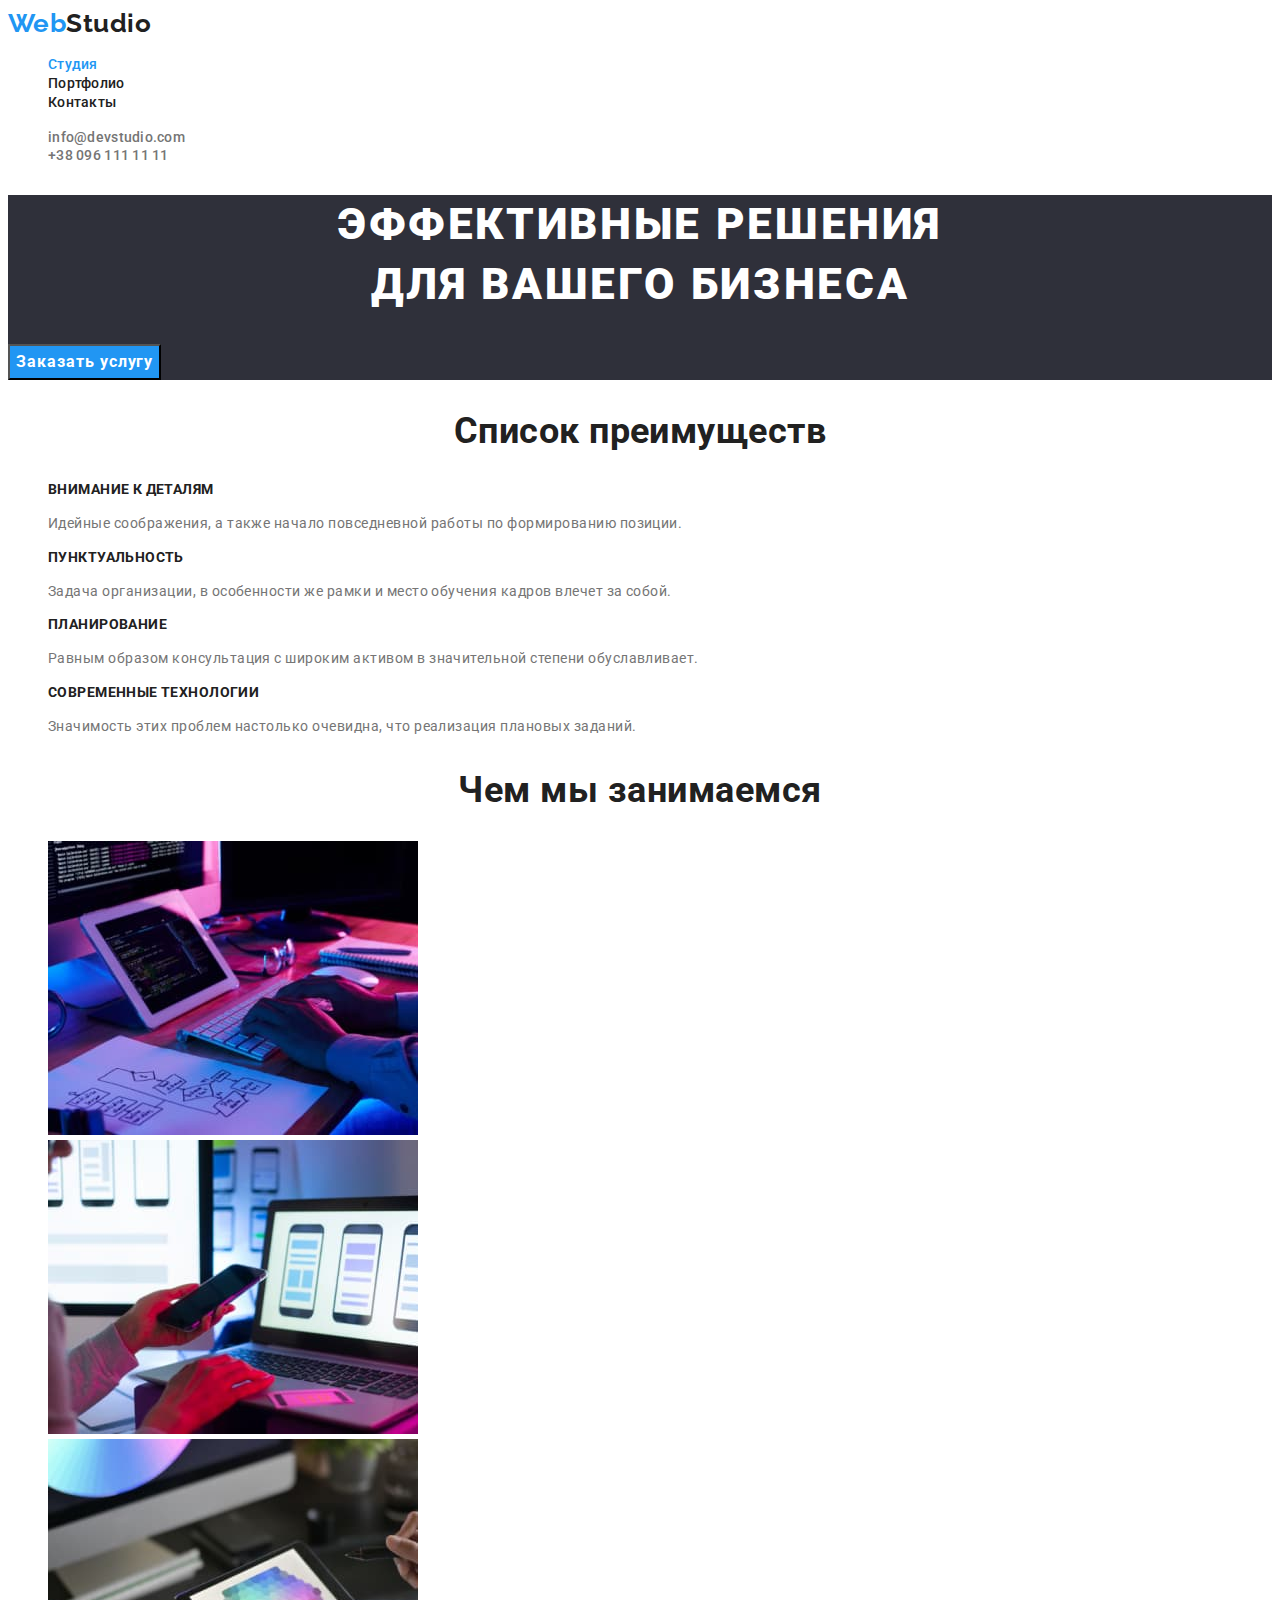
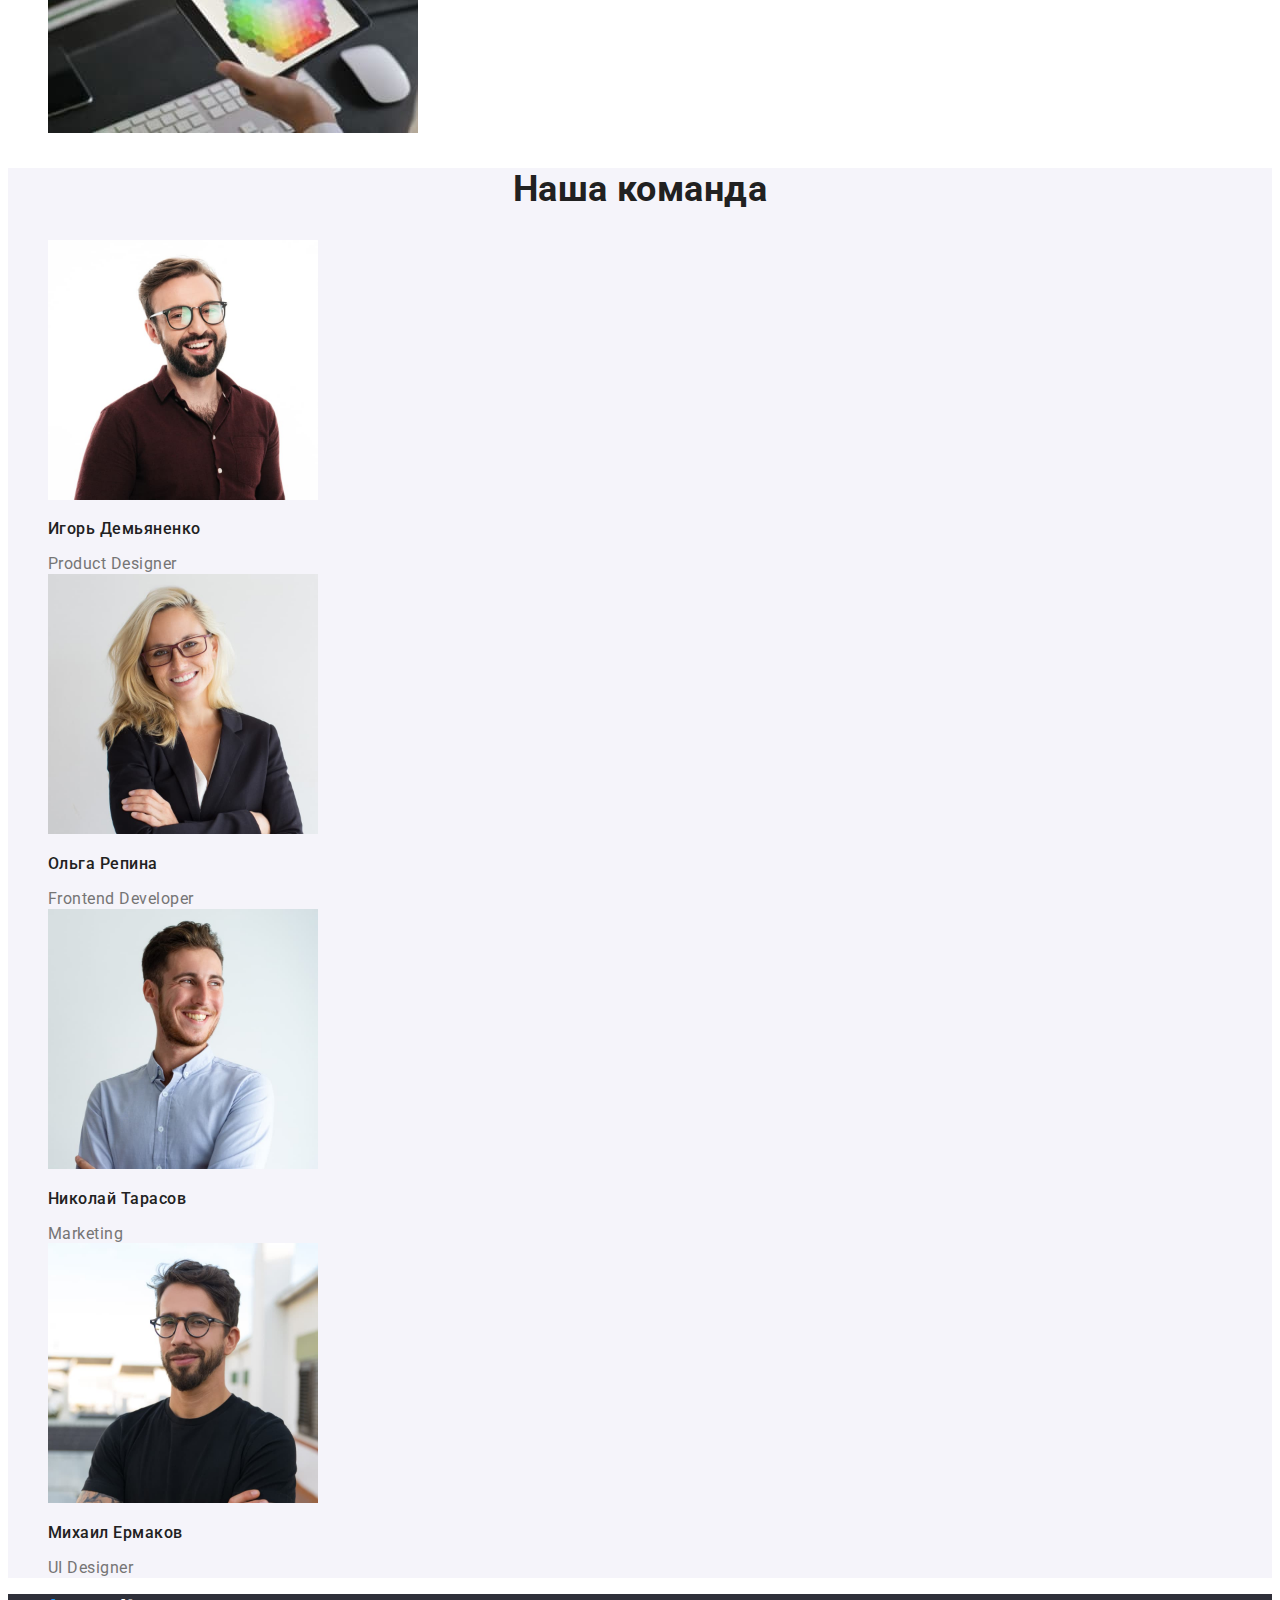
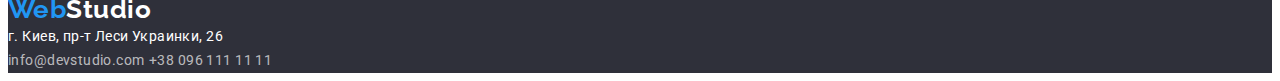
==== index.html @ a4616a8c "начинает проект 3" ====
<!DOCTYPE html>
<html lang="ru">
  <head>
    <meta charset="UTF-8" />
    <meta http-equiv="X-UA-Compatible" content="IE=edge" />
    <meta name="viewport" content="width=device-width, initial-scale=1.0" />
    <title>WebStudio</title>
    <link
      href="https://fonts.googleapis.com/css2?family=Raleway:wght@700&family=Roboto:wght@400;500;700;900&display=swap"
      rel="stylesheet"
    />
    <link rel="stylesheet" href="./css/style.css" />
  </head>

  <body>
    <!-- Шапка сайта -->
    <header>
      <nav>
        <a href="#" class="logo"><span class="accent">Web</span>Studio</a>
        <ul class="site-nav">
          <li><a href="./index.html" class="site-nav-link-current">Студия</a></li>
          <li><a href="./portfolio.html" class="site-nav-link">Портфолио</a></li>
          <li><a href="#footer" class="site-nav-link">Контакты</a></li>
        </ul>
      </nav>
      <ul class="auth-nav">
        <li><a href="mailto:info@devstudio.com" class="auth-nav-link">info@devstudio.com</a></li>
        <li><a href="tel:+380961111111" class="auth-nav-link">+38 096 111 11 11</a></li>
      </ul>
    </header>
    <!-- Основная часть -->
    <main>
      <!-- Герой -->
      <section class="hero">
        <h1 class="hero-title">
          ЭФФЕКТИВНЫЕ РЕШЕНИЯ<br />
          ДЛЯ ВАШЕГО БИЗНЕСА
        </h1>
        <button type="button" class="button-primary">Заказать услугу</button>
      </section>
      <!-- feature list -->
      <section class="section">
        <h2 class="section-title">Список преимуществ</h2>
        <ul class="feature-list">
          <li>
            <h3 class="feature-list-title">ВНИМАНИЕ К ДЕТАЛЯМ</h3>
            <p class="feature-list-text">
              Идейные соображения, а также начало повседневной работы по формированию позиции.
            </p>
          </li>
          <li>
            <h3 class="feature-list-title">ПУНКТУАЛЬНОСТЬ</h3>
            <p class="feature-list-text">
              Задача организации, в особенности же рамки и место обучения кадров влечет за собой.
            </p>
          </li>
          <li>
            <h3 class="feature-list-title">ПЛАНИРОВАНИЕ</h3>
            <p class="feature-list-text">
              Равным образом консультация с широким активом в значительной степени обуславливает.
            </p>
          </li>
          <li>
            <h3 class="feature-list-title">СОВРЕМЕННЫЕ ТЕХНОЛОГИИ</h3>
            <p class="feature-list-text">
              Значимость этих проблем настолько очевидна, что реализация плановых заданий.
            </p>
          </li>
        </ul>
      </section>
      <!-- Чем мы занимаемся -->
      <section class="section">
        <h2 class="section-title">Чем мы занимаемся</h2>
        <ul class="works-list">
          <li>
            <a href=""><img src="./images/pic1.jpg" alt="Пример работ1" width="370" /></a>
          </li>
          <li>
            <a href=""><img src="./images/pic2.jpg" alt="Пример работ2" width="370" /></a>
          </li>
          <li>
            <a href=""><img src="./images/pic3.jpg" alt="Пример работ3" width="370" /></a>
          </li>
        </ul>
      </section>
      <section class="section team">
        <!-- Наша команда -->
        <h2 class="section-title">Наша команда</h2>
        <ul class="team-list">
          <li>
            <img src="./images/team1.jpg" alt="Игорь Демьяненко" width="270" />
            <p class="team-list-title">Игорь Демьяненко</p>
            <span class="team-list-text">Product Designer</span>
          </li>
          <li>
            <img src="./images/team2.jpg" alt="Ольга Репина" width="270" />
            <p class="team-list-title">Ольга Репина</p>
            <span class="team-list-text">Frontend Developer</span>
          </li>
          <li>
            <img src="./images/team3.jpg" alt="Николай Тарасов" width="270" />
            <p class="team-list-title">Николай Тарасов</p>
            <span class="team-list-text">Marketing</span>
          </li>
          <li>
            <img src="./images/team4.jpg" alt="Михаил Ермаков" width="270" />
            <p class="team-list-title">Михаил Ермаков</p>
            <span class="team-list-text">UI Designer</span>
          </li>
        </ul>
      </section>
    </main>
    <!-- Футер -->
    <footer id="footer" class="footer-real">
      <a href="#" class="logo-light"><span class="accent">Web</span>Studio</a>
      <div class="footer-contacts">
        <address class="city">г. Киев, пр-т Леси Украинки, 26</address>
        <div class="auth-nav-light">
          <a href="mailto:info@devstudio.com" class="auth-nav-light-link">info@devstudio.com</a>
          <a href="tel:+380961111111" class="auth-nav-light-link">+38 096 111 11 11</a>
        </div>
      </div>
    </footer>
  </body>
</html>
---- css/style.css ----
/* цвет основного текста #757575 */
/* вторичный цвет #212121 */
/* акцент #2196F3 */
/* белый #FFFFFF*/
/* вторичный цвет фона #2F303A */
/* цвет фона секции в index #f5f4fa*/

:root {
  --primary-text-color: #757575;
  --title-text-color: #212121;
  --accent-color: #2196f3;
  --primary-white-color: #ffffff;
  --secondary-bg-color: #2f303a;
  --third-bg-color: #f5f4fa;
}

/* body */
body {
  background-color: var(--primary-white-color);
  color: var(--primary-text-color);
  font-family: roboto, sans-serif;
  font-weight: 400;
  font-size: 16px;
  line-height: 1.18;
  letter-spacing: 0.03em;
}

/* none */
.list,
.site-nav,
.auth-nav,
.auth-nav-light,
.feature-list,
.works-list,
.team-list,
.projects-list,
.buttons {
  list-style: none;
}

/* logo */
.logo {
  color: var(--title-text-color);
  font-family: Raleway, sans-serif;
  font-weight: 700;
  font-size: 26px;
  line-height: 1.19;
  text-decoration: none;
}

.accent {
  color: var(--accent-color);
}

.logo-light {
  color: var(--primary-white-color);
  font-family: Raleway, sans-serif;
  font-weight: 700;
  font-size: 26px;
  line-height: 1.19;
  text-decoration: none;
}

/* site-nav */
.site-nav-link {
  color: var(--title-text-color);

  font-style: normal;
  font-weight: 500;
  font-size: 14px;
  line-height: 1.14;
  letter-spacing: 0.02em;
  text-decoration: none;
}

.auth-nav-link {
  color: var(--primary-text-color);

  font-style: normal;
  font-weight: 500;
  font-size: 14px;
  line-height: 1.14;
  letter-spacing: 0.02em;
  text-decoration: none;
}

.site-nav-link:hover,
.site-nav-link:focus,
.auth-nav-link:hover,
.auth-nav-link:focus,
.auth-nav-light-link:hover,
.auth-nav-light-link:focus {
  color: var(--accent-color);
}

.site-nav-link-current {
  color: var(--accent-color);
  font-style: normal;
  font-weight: 500;
  font-size: 14px;
  line-height: 1.14;
  letter-spacing: 0.02em;
  text-decoration: none;
}

/* hero */
.hero {
  background-color: var(--secondary-bg-color);
}

.hero-title {
  color: var(--primary-white-color);
  font-weight: 900;
  font-size: 44px;
  line-height: 1.36;
  text-align: center;
  letter-spacing: 0.06em;
  text-transform: uppercase;
}

/* section-title */
.section-title {
  color: var(--title-text-color);
  font-weight: 700;
  font-size: 36px;
  line-height: 1.17;
  text-align: center;
}

/* feature-list */
.feature-list-title {
  color: var(--title-text-color);
  font-weight: 700;
  font-size: 14px;
  line-height: 1.14;
  letter-spacing: 0.03em;
  text-transform: uppercase;
}

.feature-list-text {
  font-size: 14px;
  line-height: 1.71;
}

/* button primary */
.button-primary {
  color: var(--primary-white-color);
  background-color: var(--accent-color);
  font-family: inherit;

  font-weight: 700;
  font-size: 16px;
  line-height: 1.87;
  letter-spacing: 0.06em;
}

.button-primary:hover,
.button-primary:focus {
  color: var(--accent-color);
  background-color: var(--primary-white-color);
}

/* team section */
.team {
  background-color: var(--third-bg-color);
}

.team-list-title {
  color: var(--title-text-color);
  font-weight: 500;
  font-size: 16px;
}

.team-list-text {
  font-size: 16px;
}

/* footer */
.footer-real {
  background-color: var(--secondary-bg-color);
}
/* адрес */
.city {
  font-family: inherit;
  font-style: normal;
  color: var(--primary-white-color);
  font-size: 14px;
  line-height: 1.71;
  letter-spacing: 0.03em;
}

/* ссылки в футере */
.auth-nav-light-link {
  color: rgba(255, 255, 255, 0.68);
  font-size: 14px;
  line-height: 1.71;
  letter-spacing: 0.03em;
  text-decoration: none;
}

/* buttons secondary */
.buttons-secondary {
  color: var(--title-text-color);
  background-color: var(--third-bg-color);
  font-family: inherit;
  font-weight: 500;
  font-size: 16px;
  line-height: 1.62;
  letter-spacing: 0.03em;
}

.buttons-secondary:hover,
.buttons-secondary:focus {
  color: var(--primary-white-color);
  background-color: var(--accent-color);
  font-family: inherit;
}

.projects-list-link {
  color: var(--title-text-color);
  font-weight: 700;
  font-size: 18px;
  line-height: 2;
  letter-spacing: 0.06em;
}

.projects-list-text {
  font-size: 16px;
  line-height: 1.87;
}
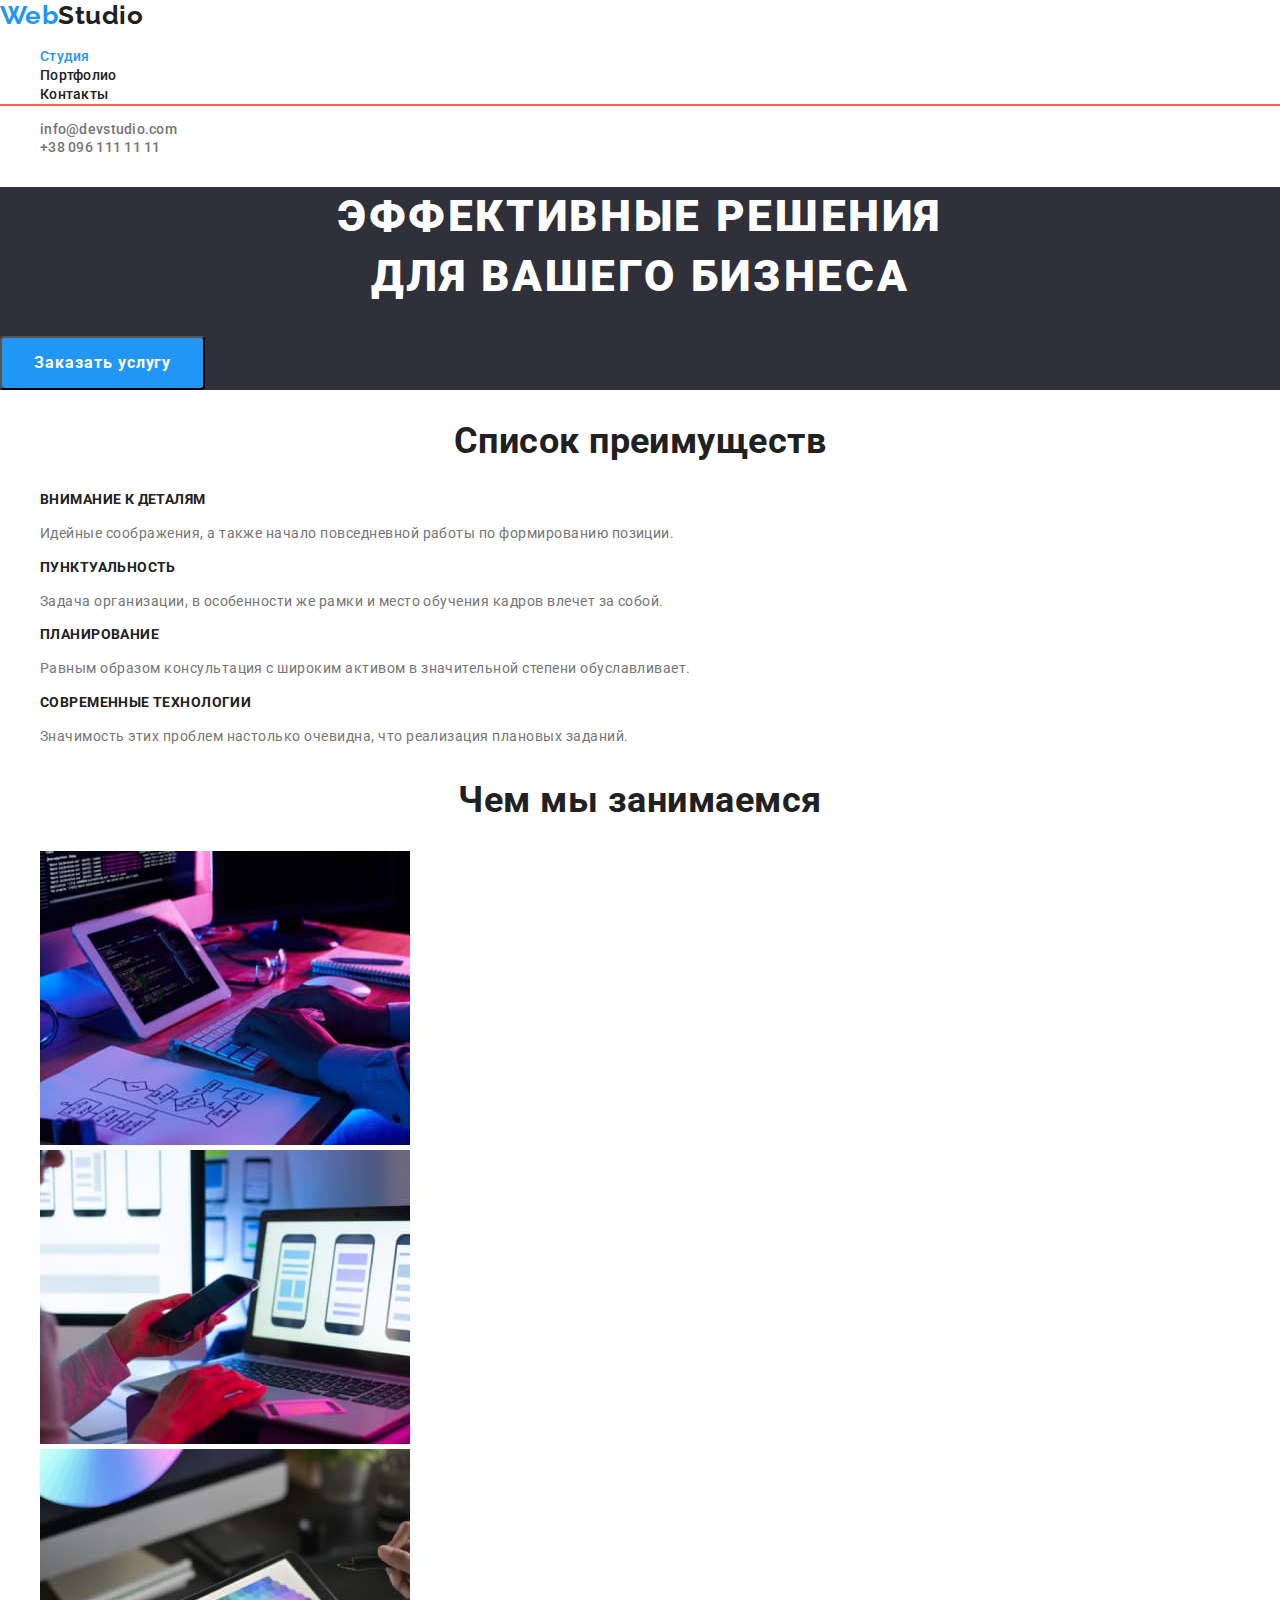
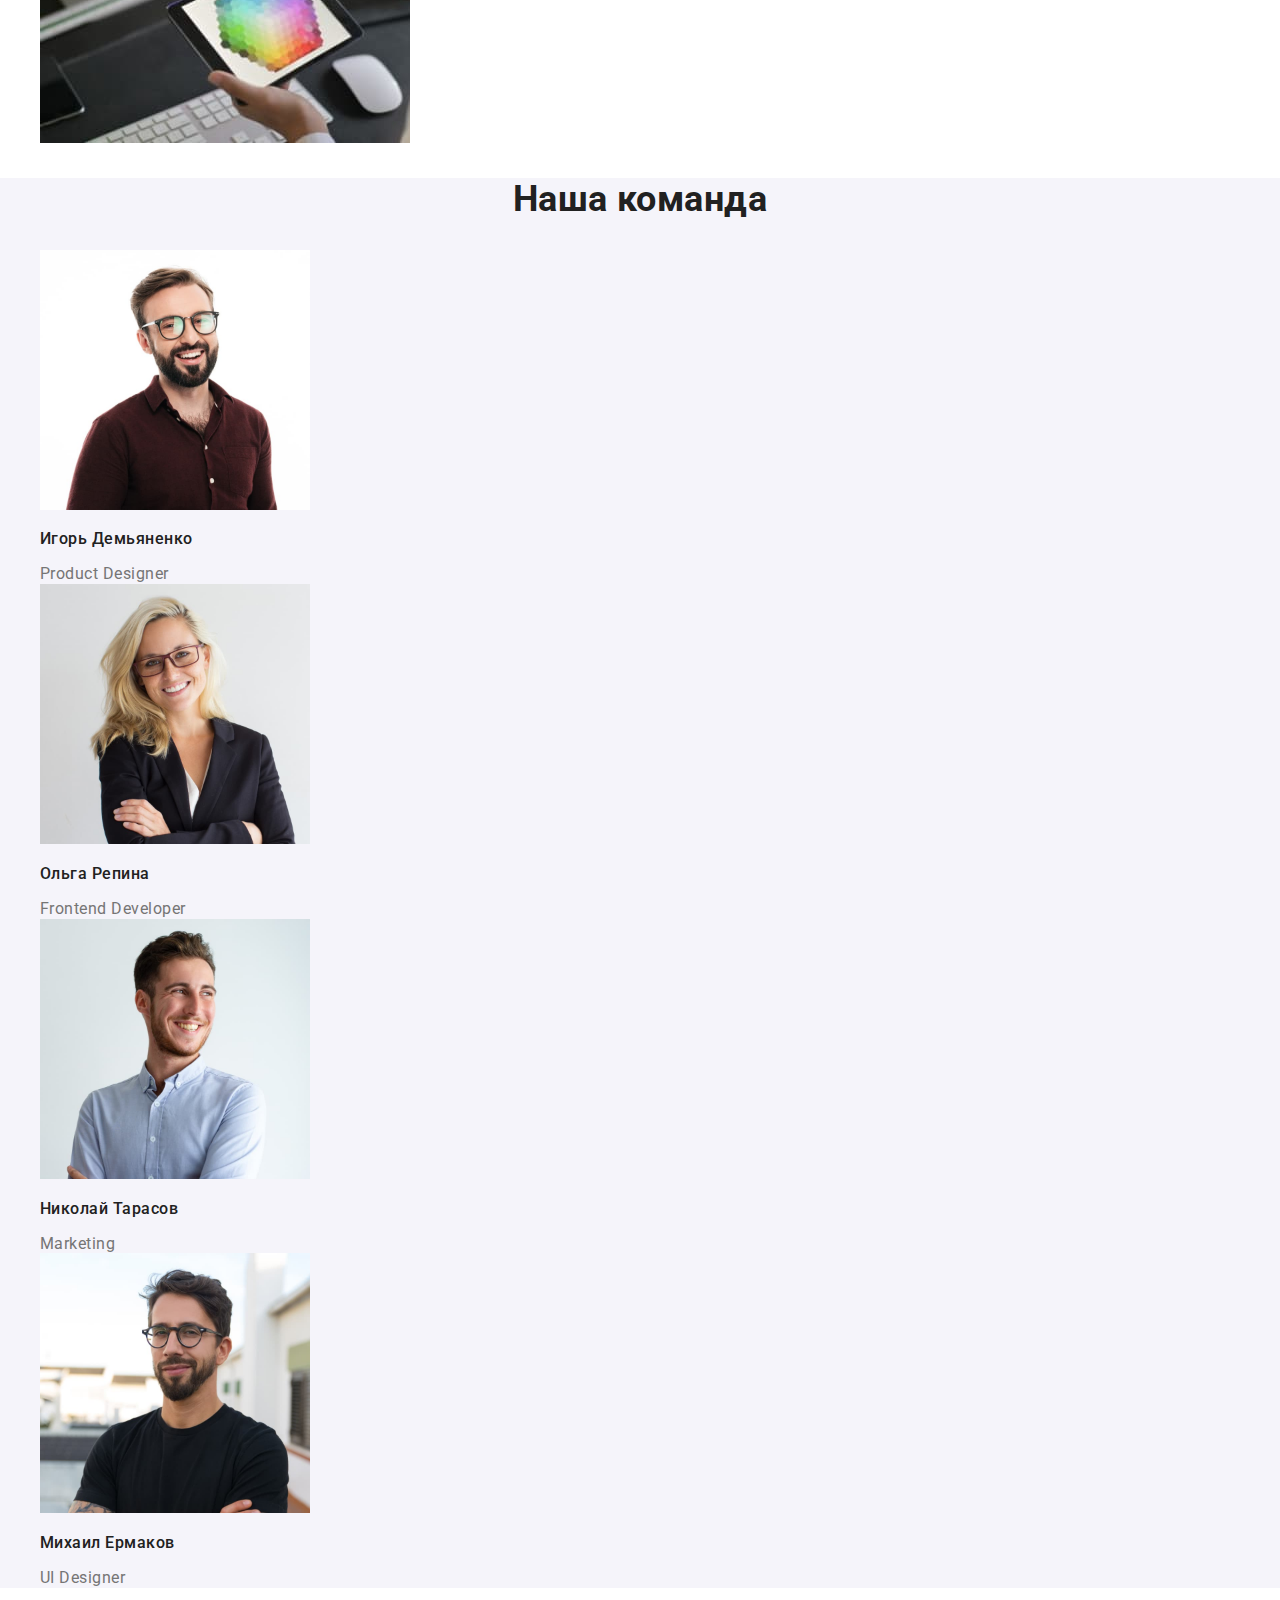
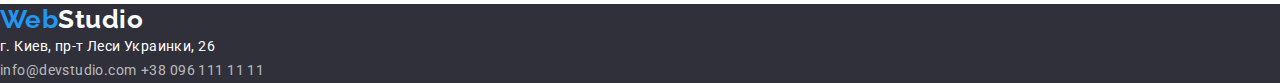
==== commit 479e7d4c: "добавляет стили кнопки" ====
--- a/index.html
+++ b/index.html
@@ -9,13 +9,17 @@
       href="https://fonts.googleapis.com/css2?family=Raleway:wght@700&family=Roboto:wght@400;500;700;900&display=swap"
       rel="stylesheet"
     />
+    <link
+      rel="stylesheet"
+      href="https://cdnjs.cloudflare.com/ajax/libs/modern-normalize/1.0.0/modern-normalize.min.css"
+    />
     <link rel="stylesheet" href="./css/style.css" />
   </head>
 
   <body>
     <!-- Шапка сайта -->
-    <header>
-      <nav>
+    <header class="page-header">
+      <nav class="container">
         <a href="#" class="logo"><span class="accent">Web</span>Studio</a>
         <ul class="site-nav">
           <li><a href="./index.html" class="site-nav-link-current">Студия</a></li>
--- a/css/style.css
+++ b/css/style.css
@@ -4,6 +4,16 @@
 /* белый #FFFFFF*/
 /* вторичный цвет фона #2F303A */
 /* цвет фона секции в index #f5f4fa*/
+
+html {
+  box-sizing: border-box;
+}
+
+*,
+*::before,
+*::after {
+  box-sizing: inherit;
+}
 
 :root {
   --primary-text-color: #757575;
@@ -62,6 +72,14 @@
 }
 
 /* site-nav */
+
+.container {
+  outline: 2px solid tomato;
+  width: 1600px;
+  margin-left: auto;
+  margin-right: auto;
+}
+
 .site-nav-link {
   color: var(--title-text-color);
 
@@ -152,6 +170,9 @@
   font-size: 16px;
   line-height: 1.87;
   letter-spacing: 0.06em;
+  border-radius: 4px;
+  padding: 10px 32px;
+  display: inline-block;
 }
 
 .button-primary:hover,
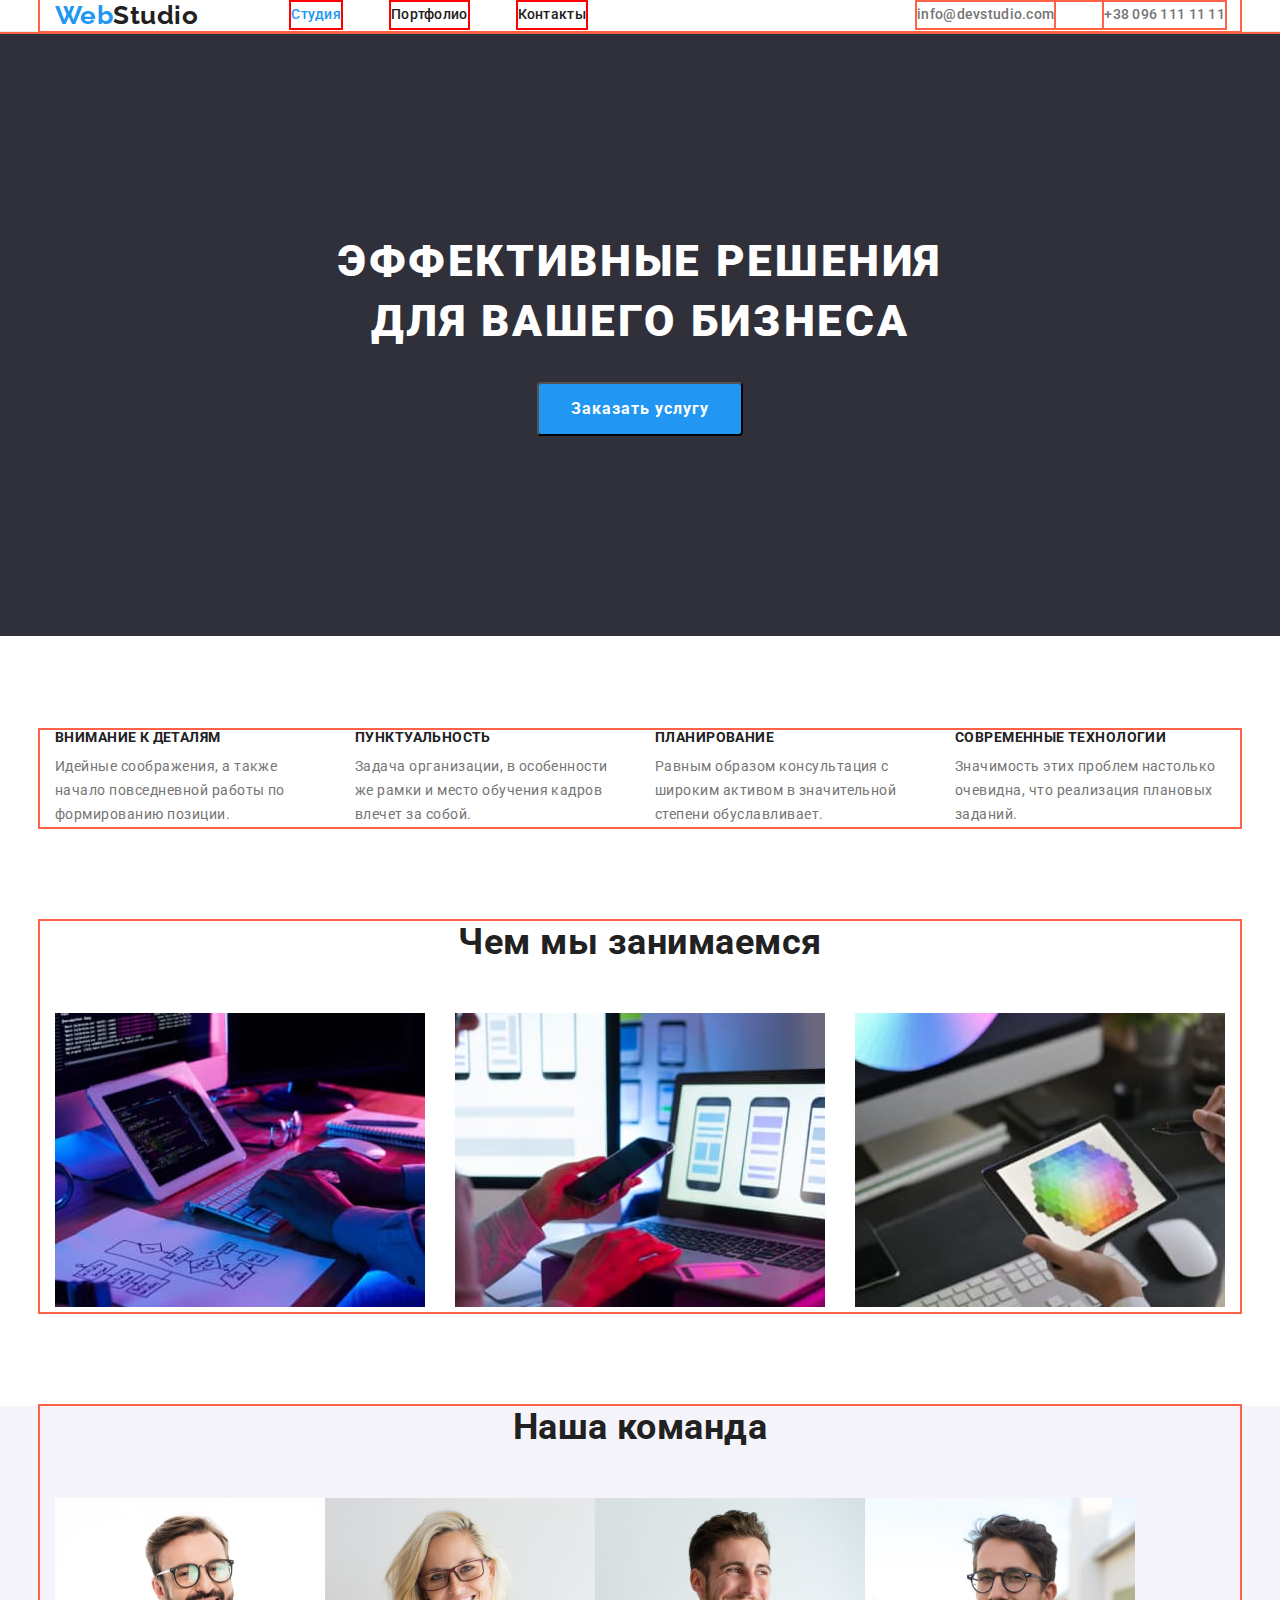
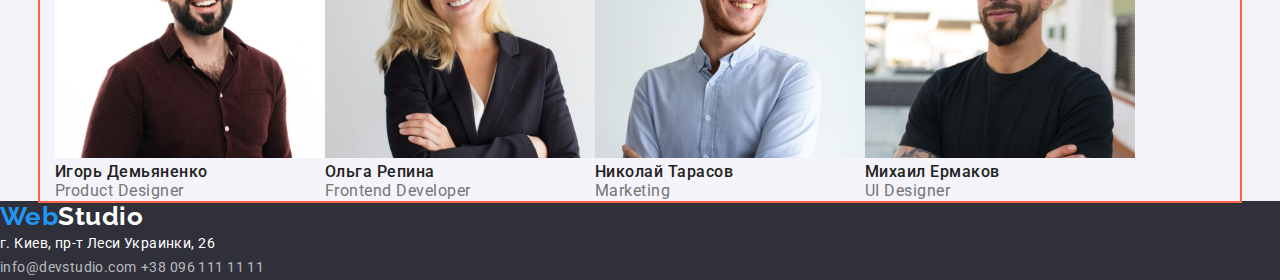
==== commit 898aca1e: "начинает применяться Flex" ====
--- a/index.html
+++ b/index.html
@@ -19,18 +19,27 @@
   <body>
     <!-- Шапка сайта -->
     <header class="page-header">
-      <nav class="container">
+      <nav class="container main-nav">
         <a href="#" class="logo"><span class="accent">Web</span>Studio</a>
         <ul class="site-nav">
-          <li><a href="./index.html" class="site-nav-link-current">Студия</a></li>
-          <li><a href="./portfolio.html" class="site-nav-link">Портфолио</a></li>
-          <li><a href="#footer" class="site-nav-link">Контакты</a></li>
+          <li class="site-nav-item">
+            <a href="./index.html" class="site-nav-link-current">Студия</a>
+          </li>
+          <li class="site-nav-item">
+            <a href="./portfolio.html" class="site-nav-link">Портфолио</a>
+          </li>
+          <l class="site-nav-item" i><a href="#footer" class="site-nav-link">Контакты</a></l>
+        </ul>
+
+        <ul class="auth-nav">
+          <li class="auth-nav-item">
+            <a href="mailto:info@devstudio.com" class="auth-nav-link">info@devstudio.com</a>
+          </li>
+          <li class="auth-nav-item">
+            <a href="tel:+380961111111" class="auth-nav-link">+38 096 111 11 11</a>
+          </li>
         </ul>
       </nav>
-      <ul class="auth-nav">
-        <li><a href="mailto:info@devstudio.com" class="auth-nav-link">info@devstudio.com</a></li>
-        <li><a href="tel:+380961111111" class="auth-nav-link">+38 096 111 11 11</a></li>
-      </ul>
     </header>
     <!-- Основная часть -->
     <main>
@@ -43,75 +52,81 @@
         <button type="button" class="button-primary">Заказать услугу</button>
       </section>
       <!-- feature list -->
-      <section class="section">
-        <h2 class="section-title">Список преимуществ</h2>
-        <ul class="feature-list">
-          <li>
-            <h3 class="feature-list-title">ВНИМАНИЕ К ДЕТАЛЯМ</h3>
-            <p class="feature-list-text">
-              Идейные соображения, а также начало повседневной работы по формированию позиции.
-            </p>
-          </li>
-          <li>
-            <h3 class="feature-list-title">ПУНКТУАЛЬНОСТЬ</h3>
-            <p class="feature-list-text">
-              Задача организации, в особенности же рамки и место обучения кадров влечет за собой.
-            </p>
-          </li>
-          <li>
-            <h3 class="feature-list-title">ПЛАНИРОВАНИЕ</h3>
-            <p class="feature-list-text">
-              Равным образом консультация с широким активом в значительной степени обуславливает.
-            </p>
-          </li>
-          <li>
-            <h3 class="feature-list-title">СОВРЕМЕННЫЕ ТЕХНОЛОГИИ</h3>
-            <p class="feature-list-text">
-              Значимость этих проблем настолько очевидна, что реализация плановых заданий.
-            </p>
-          </li>
-        </ul>
+      <section class="section-features">
+        <div class="container">
+          <h2 class="section-title visually-hidden">Список преимуществ</h2>
+          <ul class="feature-list">
+            <li class="feature-list-item">
+              <h3 class="feature-list-title">ВНИМАНИЕ К ДЕТАЛЯМ</h3>
+              <p class="feature-list-text">
+                Идейные соображения, а также начало повседневной работы по формированию позиции.
+              </p>
+            </li>
+            <li class="feature-list-item">
+              <h3 class="feature-list-title">ПУНКТУАЛЬНОСТЬ</h3>
+              <p class="feature-list-text">
+                Задача организации, в особенности же рамки и место обучения кадров влечет за собой.
+              </p>
+            </li>
+            <li class="feature-list-item">
+              <h3 class="feature-list-title">ПЛАНИРОВАНИЕ</h3>
+              <p class="feature-list-text">
+                Равным образом консультация с широким активом в значительной степени обуславливает.
+              </p>
+            </li>
+            <li class="feature-list-item">
+              <h3 class="feature-list-title">СОВРЕМЕННЫЕ ТЕХНОЛОГИИ</h3>
+              <p class="feature-list-text">
+                Значимость этих проблем настолько очевидна, что реализация плановых заданий.
+              </p>
+            </li>
+          </ul>
+        </div>
       </section>
       <!-- Чем мы занимаемся -->
-      <section class="section">
-        <h2 class="section-title">Чем мы занимаемся</h2>
-        <ul class="works-list">
-          <li>
-            <a href=""><img src="./images/pic1.jpg" alt="Пример работ1" width="370" /></a>
-          </li>
-          <li>
-            <a href=""><img src="./images/pic2.jpg" alt="Пример работ2" width="370" /></a>
-          </li>
-          <li>
-            <a href=""><img src="./images/pic3.jpg" alt="Пример работ3" width="370" /></a>
-          </li>
-        </ul>
+      <section class="section-works">
+        <div class="container">
+          <h2 class="section-title">Чем мы занимаемся</h2>
+          <ul class="works-list">
+            <li class="works-list-item">
+              <a href=""><img src="./images/pic1.jpg" alt="Пример работ1" width="370" /></a>
+            </li>
+            <li class="works-list-item">
+              <a href=""><img src="./images/pic2.jpg" alt="Пример работ2" width="370" /></a>
+            </li>
+            <li class="works-list-item">
+              <a href=""><img src="./images/pic3.jpg" alt="Пример работ3" width="370" /></a>
+            </li>
+          </ul>
+        </div>
       </section>
-      <section class="section team">
+      <section class="section-team">
         <!-- Наша команда -->
-        <h2 class="section-title">Наша команда</h2>
-        <ul class="team-list">
-          <li>
-            <img src="./images/team1.jpg" alt="Игорь Демьяненко" width="270" />
-            <p class="team-list-title">Игорь Демьяненко</p>
-            <span class="team-list-text">Product Designer</span>
-          </li>
-          <li>
-            <img src="./images/team2.jpg" alt="Ольга Репина" width="270" />
-            <p class="team-list-title">Ольга Репина</p>
-            <span class="team-list-text">Frontend Developer</span>
-          </li>
-          <li>
-            <img src="./images/team3.jpg" alt="Николай Тарасов" width="270" />
-            <p class="team-list-title">Николай Тарасов</p>
-            <span class="team-list-text">Marketing</span>
-          </li>
-          <li>
-            <img src="./images/team4.jpg" alt="Михаил Ермаков" width="270" />
-            <p class="team-list-title">Михаил Ермаков</p>
-            <span class="team-list-text">UI Designer</span>
-          </li>
-        </ul>
+        <div class="container">
+          <h2 class="section-title">Наша команда</h2>
+          <ul class="team-list">
+            <li class="team-list-item">
+              <img src="./images/team1.jpg" alt="Игорь Демьяненко" width="270" />
+              <p class="team-list-title">Игорь Демьяненко</p>
+              <span class="team-list-text">Product Designer</span>
+            </li>
+            <li class="team-list-item">
+              <img src="./images/team2.jpg" alt="Ольга Репина" width="270" />
+              <p class="team-list-title">Ольга Репина</p>
+              <span class="team-list-text">Frontend Developer</span>
+            </li>
+            <li class="team-list-item">
+              <img src="./images/team3.jpg" alt="Николай Тарасов" width="270" />
+              <p class="team-list-title">Николай Тарасов</p>
+              <span class="team-list-text">Marketing</span>
+            </li>
+            <li class="team-list-item">
+              <img src="./images/team4.jpg" alt="Михаил Ермаков" width="270" />
+              <p class="team-list-title">Михаил Ермаков</p>
+              <span class="team-list-text">UI Designer</span>
+            </li>
+          </ul>
+        </div>
       </section>
     </main>
     <!-- Футер -->
--- a/css/style.css
+++ b/css/style.css
@@ -22,6 +22,7 @@
   --primary-white-color: #ffffff;
   --secondary-bg-color: #2f303a;
   --third-bg-color: #f5f4fa;
+  --header-border-color: #ececec;
 }
 
 /* body */
@@ -44,12 +45,39 @@
 .works-list,
 .team-list,
 .projects-list,
-.buttons {
+.buttons,
+p {
+  padding: 0;
+  margin: 0;
   list-style: none;
+}
+
+/* Container */
+.container {
+  outline: 2px solid tomato;
+  padding-left: 15px;
+  padding-right: 15px;
+  margin-left: auto;
+  margin-right: auto;
+
+  width: 1200px;
+}
+
+/* Header */
+.page-header {
+  outline: 2px solid tomato;
+  border-bottom: 1px solid var(--header-border-color);
+}
+
+.main-nav {
+  display: flex;
+  align-items: center;
 }
 
 /* logo */
 .logo {
+  margin-right: 93px;
+
   color: var(--title-text-color);
   font-family: Raleway, sans-serif;
   font-weight: 700;
@@ -72,17 +100,35 @@
 }
 
 /* site-nav */
-
-.container {
+.site-nav {
+  display: flex;
+}
+
+.site-nav-item {
+  outline: 2px solid red;
+}
+
+.site-nav .site-nav-item + .site-nav-item {
+  margin-left: 50px;
+}
+
+.auth-nav {
   outline: 2px solid tomato;
-  width: 1600px;
+  display: flex;
   margin-left: auto;
-  margin-right: auto;
-}
-
-.site-nav-link {
-  color: var(--title-text-color);
-
+}
+
+.auth-nav .auth-nav-item + .auth-nav-item {
+  margin-left: 50px;
+}
+
+.site-nav-link,
+.site-nav-link-current {
+  display: block;
+  padding-top: 5px;
+  padding-bottom: 5px;
+
+  color: var(--title-text-color);
   font-style: normal;
   font-weight: 500;
   font-size: 14px;
@@ -92,14 +138,21 @@
 }
 
 .auth-nav-link {
+  display: block;
+  padding-top: 5px;
+  padding-bottom: 5px;
+
   color: var(--primary-text-color);
-
   font-style: normal;
   font-weight: 500;
   font-size: 14px;
   line-height: 1.14;
   letter-spacing: 0.02em;
   text-decoration: none;
+}
+
+.auth-nav-item {
+  outline: 2px solid tomato;
 }
 
 .site-nav-link:hover,
@@ -123,56 +176,41 @@
 
 /* hero */
 .hero {
+  padding-top: 200px;
+  padding-bottom: 200px;
+  margin-bottom: 94px;
+
   background-color: var(--secondary-bg-color);
+  text-align: center;
 }
 
 .hero-title {
+  margin-top: 0;
+  margin-bottom: 30px;
   color: var(--primary-white-color);
   font-weight: 900;
   font-size: 44px;
   line-height: 1.36;
-  text-align: center;
   letter-spacing: 0.06em;
   text-transform: uppercase;
 }
 
-/* section-title */
-.section-title {
-  color: var(--title-text-color);
-  font-weight: 700;
-  font-size: 36px;
-  line-height: 1.17;
+/* button primary */
+
+.button-primary {
+  display: inline-block;
+  min-width: 200px;
+  border-radius: 4px;
+  padding: 10px 32px;
   text-align: center;
-}
-
-/* feature-list */
-.feature-list-title {
-  color: var(--title-text-color);
-  font-weight: 700;
-  font-size: 14px;
-  line-height: 1.14;
-  letter-spacing: 0.03em;
-  text-transform: uppercase;
-}
-
-.feature-list-text {
-  font-size: 14px;
-  line-height: 1.71;
-}
-
-/* button primary */
-.button-primary {
+
   color: var(--primary-white-color);
   background-color: var(--accent-color);
   font-family: inherit;
-
   font-weight: 700;
   font-size: 16px;
   line-height: 1.87;
   letter-spacing: 0.06em;
-  border-radius: 4px;
-  padding: 10px 32px;
-  display: inline-block;
 }
 
 .button-primary:hover,
@@ -181,9 +219,79 @@
   background-color: var(--primary-white-color);
 }
 
+/* section-title */
+.section-title {
+  margin-top: 0;
+  margin-bottom: 50px;
+  color: var(--title-text-color);
+  font-weight: 700;
+  font-size: 36px;
+  line-height: 1.17;
+  text-align: center;
+}
+
+/* feature-list */
+.section-features {
+  margin-bottom: 94px;
+}
+
+.visually-hidden {
+  position: absolute;
+  clip: rect(0 0 0 0);
+  width: 1px;
+  height: 1px;
+  margin: -1px;
+}
+
+.feature-list {
+  display: flex;
+}
+
+.feature-list-item {
+  width: 270px;
+}
+
+.feature-list .feature-list-item + .feature-list-item {
+  margin-left: 30px;
+}
+
+.feature-list-title {
+  margin-top: 0;
+  margin-bottom: 10px;
+  color: var(--title-text-color);
+  font-weight: 700;
+  font-size: 14px;
+  line-height: 1.14;
+  letter-spacing: 0.03em;
+  text-transform: uppercase;
+}
+
+.feature-list-text {
+  font-size: 14px;
+  line-height: 1.71;
+  margin: 0;
+}
+
+/* Works section */
+.section-works {
+  margin-bottom: 94px;
+}
+
+.works-list {
+  display: flex;
+}
+
+.works-list .works-list-item + .works-list-item {
+  margin-left: 30px;
+}
+
 /* team section */
-.team {
+.section-team {
   background-color: var(--third-bg-color);
+}
+
+.team-list {
+  display: flex;
 }
 
 .team-list-title {
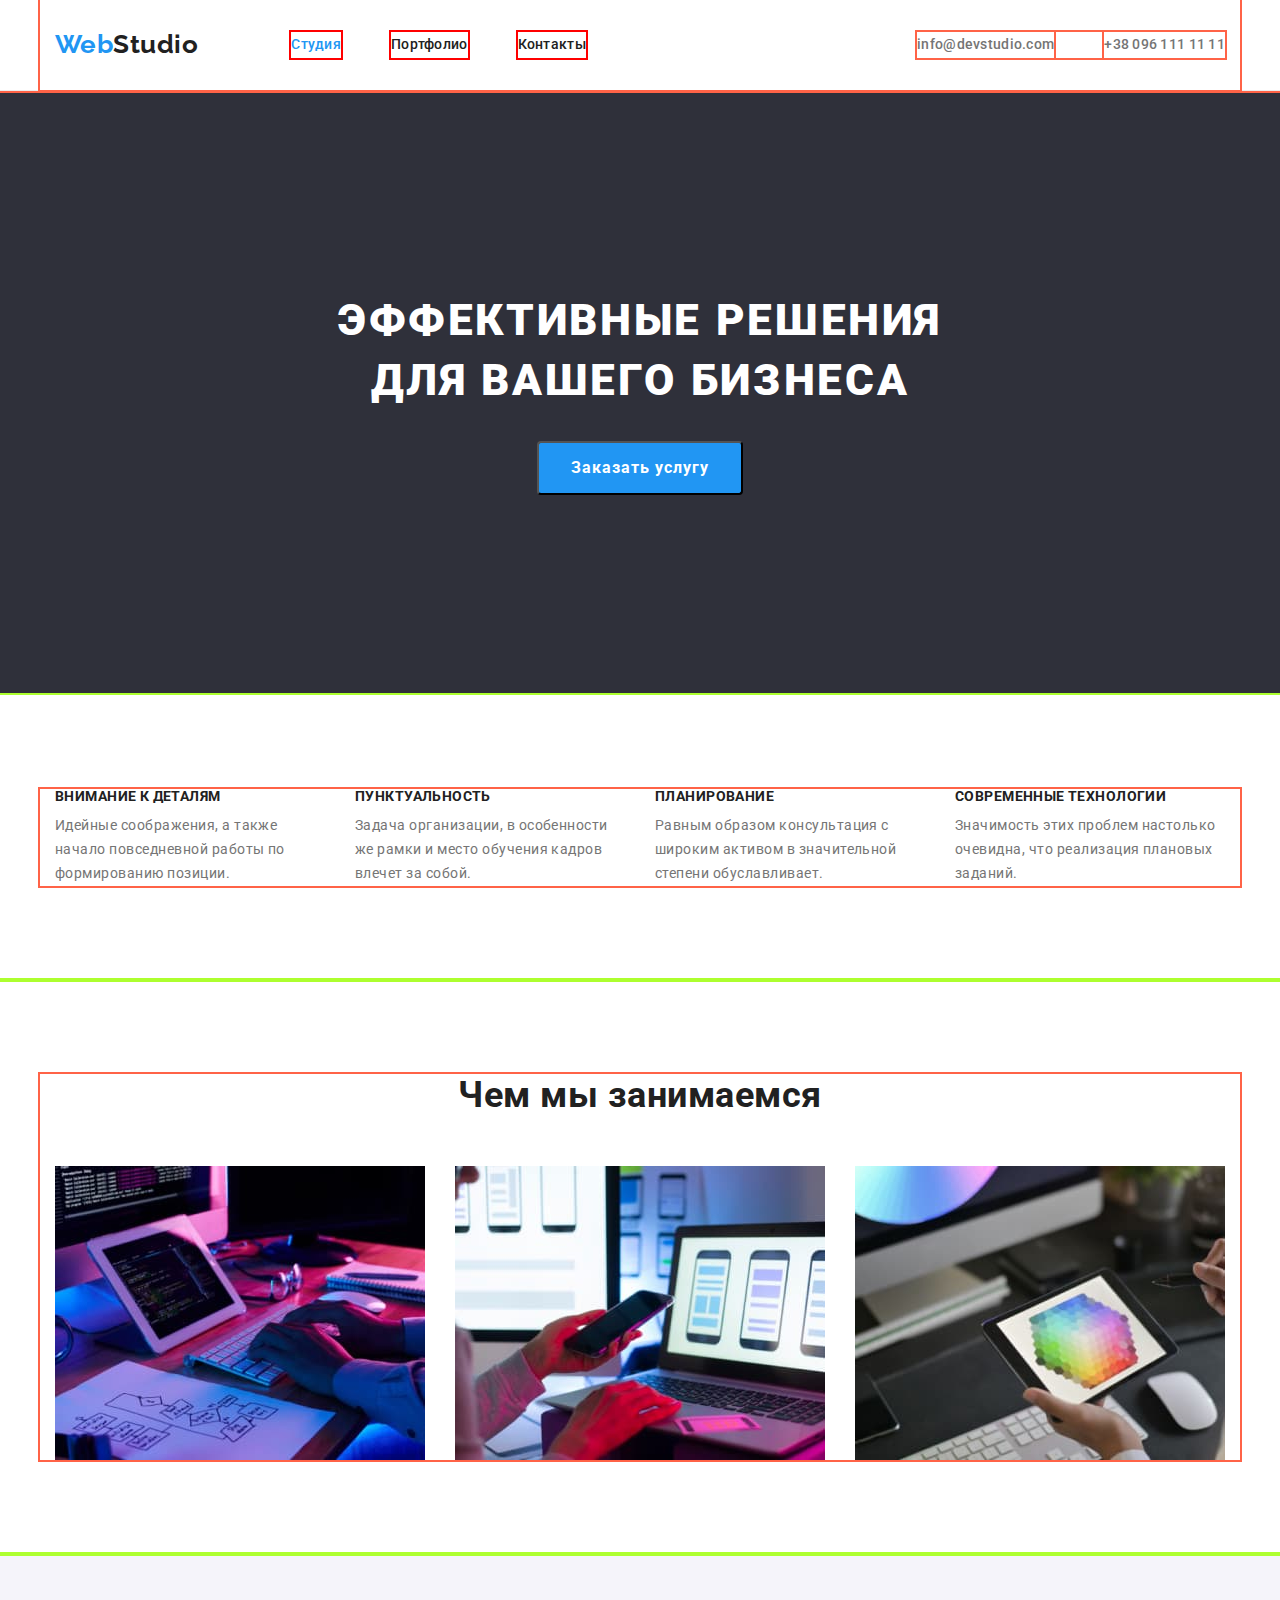
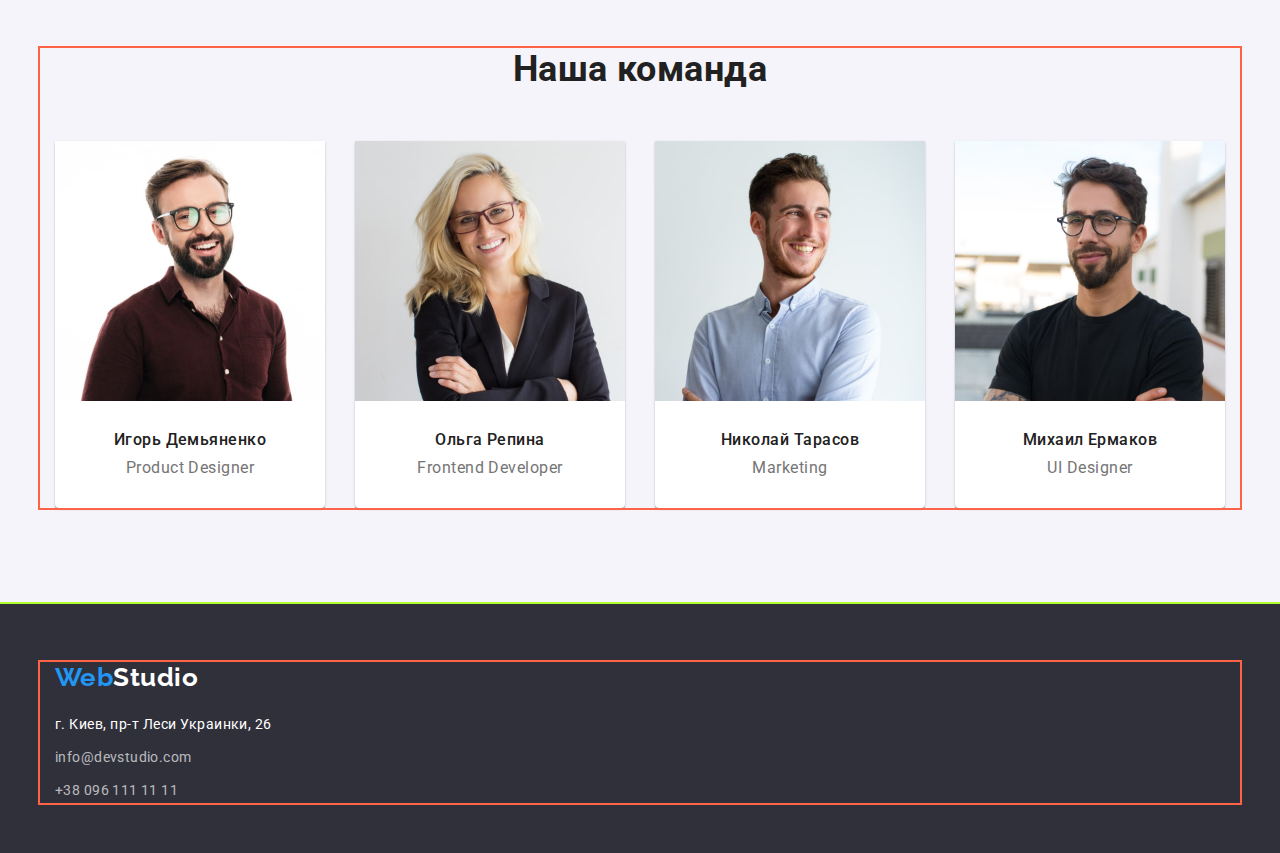
==== commit 061efcbd: "Добавляет FLEXBOX с Outlines" ====
--- a/index.html
+++ b/index.html
@@ -52,7 +52,7 @@
         <button type="button" class="button-primary">Заказать услугу</button>
       </section>
       <!-- feature list -->
-      <section class="section-features">
+      <section class="section">
         <div class="container">
           <h2 class="section-title visually-hidden">Список преимуществ</h2>
           <ul class="feature-list">
@@ -84,23 +84,23 @@
         </div>
       </section>
       <!-- Чем мы занимаемся -->
-      <section class="section-works">
+      <section class="section">
         <div class="container">
           <h2 class="section-title">Чем мы занимаемся</h2>
           <ul class="works-list">
             <li class="works-list-item">
-              <a href=""><img src="./images/pic1.jpg" alt="Пример работ1" width="370" /></a>
+              <a href="#"><img src="./images/pic1.jpg" alt="Пример работ1" width="370" /></a>
             </li>
             <li class="works-list-item">
-              <a href=""><img src="./images/pic2.jpg" alt="Пример работ2" width="370" /></a>
+              <a href="#"><img src="./images/pic2.jpg" alt="Пример работ2" width="370" /></a>
             </li>
             <li class="works-list-item">
-              <a href=""><img src="./images/pic3.jpg" alt="Пример работ3" width="370" /></a>
+              <a href="#"><img src="./images/pic3.jpg" alt="Пример работ3" width="370" /></a>
             </li>
           </ul>
         </div>
       </section>
-      <section class="section-team">
+      <section class="section team">
         <!-- Наша команда -->
         <div class="container">
           <h2 class="section-title">Наша команда</h2>
@@ -131,12 +131,14 @@
     </main>
     <!-- Футер -->
     <footer id="footer" class="footer-real">
-      <a href="#" class="logo-light"><span class="accent">Web</span>Studio</a>
-      <div class="footer-contacts">
-        <address class="city">г. Киев, пр-т Леси Украинки, 26</address>
-        <div class="auth-nav-light">
-          <a href="mailto:info@devstudio.com" class="auth-nav-light-link">info@devstudio.com</a>
-          <a href="tel:+380961111111" class="auth-nav-light-link">+38 096 111 11 11</a>
+      <div class="container">
+        <a href="#" class="logo-light"><span class="accent">Web</span>Studio</a>
+        <div class="footer-contacts">
+          <address class="city">г. Киев, пр-т Леси Украинки, 26</address>
+          <div class="auth-nav-light">
+            <a href="mailto:info@devstudio.com" class="auth-nav-light-link">info@devstudio.com</a>
+            <p><a href="tel:+380961111111" class="auth-nav-light-link">+38 096 111 11 11</a></p>
+          </div>
         </div>
       </div>
     </footer>
--- a/css/style.css
+++ b/css/style.css
@@ -23,6 +23,10 @@
   --secondary-bg-color: #2f303a;
   --third-bg-color: #f5f4fa;
   --header-border-color: #ececec;
+  --portfolio-border-color: #eeeeee;
+  --card-set-gap: 30px;
+  --card-shadow: 0px 1px 3px rgba(0, 0, 0, 0.12), 0px 1px 1px rgba(0, 0, 0, 0.14),
+    0px 2px 1px rgba(0, 0, 0, 0.2);
 }
 
 /* body */
@@ -46,10 +50,20 @@
 .team-list,
 .projects-list,
 .buttons,
-p {
+p,
+ul,
+h1,
+h2,
+h3 {
   padding: 0;
   margin: 0;
   list-style: none;
+}
+
+img {
+  display: block;
+  max-width: 100%;
+  height: auto;
 }
 
 /* Container */
@@ -77,6 +91,8 @@
 /* logo */
 .logo {
   margin-right: 93px;
+  margin-top: 24px;
+  margin-bottom: 25px;
 
   color: var(--title-text-color);
   font-family: Raleway, sans-serif;
@@ -90,18 +106,11 @@
   color: var(--accent-color);
 }
 
-.logo-light {
-  color: var(--primary-white-color);
-  font-family: Raleway, sans-serif;
-  font-weight: 700;
-  font-size: 26px;
-  line-height: 1.19;
-  text-decoration: none;
-}
-
 /* site-nav */
 .site-nav {
   display: flex;
+  margin-top: 32px;
+  margin-bottom: 32px;
 }
 
 .site-nav-item {
@@ -113,6 +122,9 @@
 }
 
 .auth-nav {
+  margin-top: 32px;
+  margin-bottom: 32px;
+
   outline: 2px solid tomato;
   display: flex;
   margin-left: auto;
@@ -178,7 +190,6 @@
 .hero {
   padding-top: 200px;
   padding-bottom: 200px;
-  margin-bottom: 94px;
 
   background-color: var(--secondary-bg-color);
   text-align: center;
@@ -211,6 +222,7 @@
   font-size: 16px;
   line-height: 1.87;
   letter-spacing: 0.06em;
+  cursor: pointer;
 }
 
 .button-primary:hover,
@@ -231,8 +243,10 @@
 }
 
 /* feature-list */
-.section-features {
-  margin-bottom: 94px;
+.section {
+  padding-top: 94px;
+  padding-bottom: 94px;
+  outline: 2px solid greenyellow;
 }
 
 .visually-hidden {
@@ -272,11 +286,6 @@
   margin: 0;
 }
 
-/* Works section */
-.section-works {
-  margin-bottom: 94px;
-}
-
 .works-list {
   display: flex;
 }
@@ -286,15 +295,30 @@
 }
 
 /* team section */
-.section-team {
+.team {
   background-color: var(--third-bg-color);
 }
 
 .team-list {
   display: flex;
+  text-align: center;
+}
+
+.team-list .team-list-item + .team-list-item {
+  margin-left: 30px;
+}
+
+.team-list-item {
+  background-color: var(--primary-white-color);
+  padding-bottom: 30px;
+  box-shadow: var(--card-shadow);
+  border-radius: 0px 0px 4px 4px;
 }
 
 .team-list-title {
+  margin-top: 30px;
+  margin-bottom: 10px;
+
   color: var(--title-text-color);
   font-weight: 500;
   font-size: 16px;
@@ -306,25 +330,55 @@
 
 /* footer */
 .footer-real {
+  padding-top: 60px;
+  padding-bottom: 50px;
+
   background-color: var(--secondary-bg-color);
 }
+
+.logo-light {
+  color: var(--primary-white-color);
+  font-family: Raleway, sans-serif;
+  font-weight: 700;
+  font-size: 26px;
+  line-height: 1.19;
+  text-decoration: none;
+}
+
 /* адрес */
 .city {
+  margin-top: 20px;
+
   font-family: inherit;
   font-style: normal;
   color: var(--primary-white-color);
   font-size: 14px;
   line-height: 1.71;
-  letter-spacing: 0.03em;
 }
 
 /* ссылки в футере */
+
 .auth-nav-light-link {
+  margin-top: 9px;
+  display: block;
   color: rgba(255, 255, 255, 0.68);
   font-size: 14px;
   line-height: 1.71;
   letter-spacing: 0.03em;
   text-decoration: none;
+}
+
+/* Portfolio */
+/* Buttons */
+.buttons {
+  display: flex;
+  justify-content: center;
+  padding-bottom: 16px;
+  margin-bottom: 34px;
+}
+
+.buttons .buttons-item + .buttons-item {
+  margin-left: 30px;
 }
 
 /* buttons secondary */
@@ -336,6 +390,10 @@
   font-size: 16px;
   line-height: 1.62;
   letter-spacing: 0.03em;
+  border-radius: 4px;
+  border: none;
+  cursor: pointer;
+  padding: 6px 22px;
 }
 
 .buttons-secondary:hover,
@@ -345,15 +403,40 @@
   font-family: inherit;
 }
 
+/* Projects list */
+
+.projects-list {
+  display: flex;
+  flex-wrap: wrap;
+  margin-top: calc(-1 * var(--card-set-gap));
+  margin-left: calc(-1 * var(--card-set-gap));
+}
+
+.projects-list-item {
+  border: 1px solid var(--portfolio-border-color);
+  flex-basis: calc(100% / 3 - var(--card-set-gap));
+  margin-left: var(--card-set-gap);
+  margin-top: var(--card-set-gap);
+}
+
 .projects-list-link {
   color: var(--title-text-color);
   font-weight: 700;
   font-size: 18px;
   line-height: 2;
   letter-spacing: 0.06em;
+  margin-bottom: 4px;
+}
+
+.card-content {
+  padding: 20px 24px;
 }
 
 .projects-list-text {
   font-size: 16px;
   line-height: 1.87;
 }
+
+.projects-list-item {
+  outline: 2px solid red;
+}
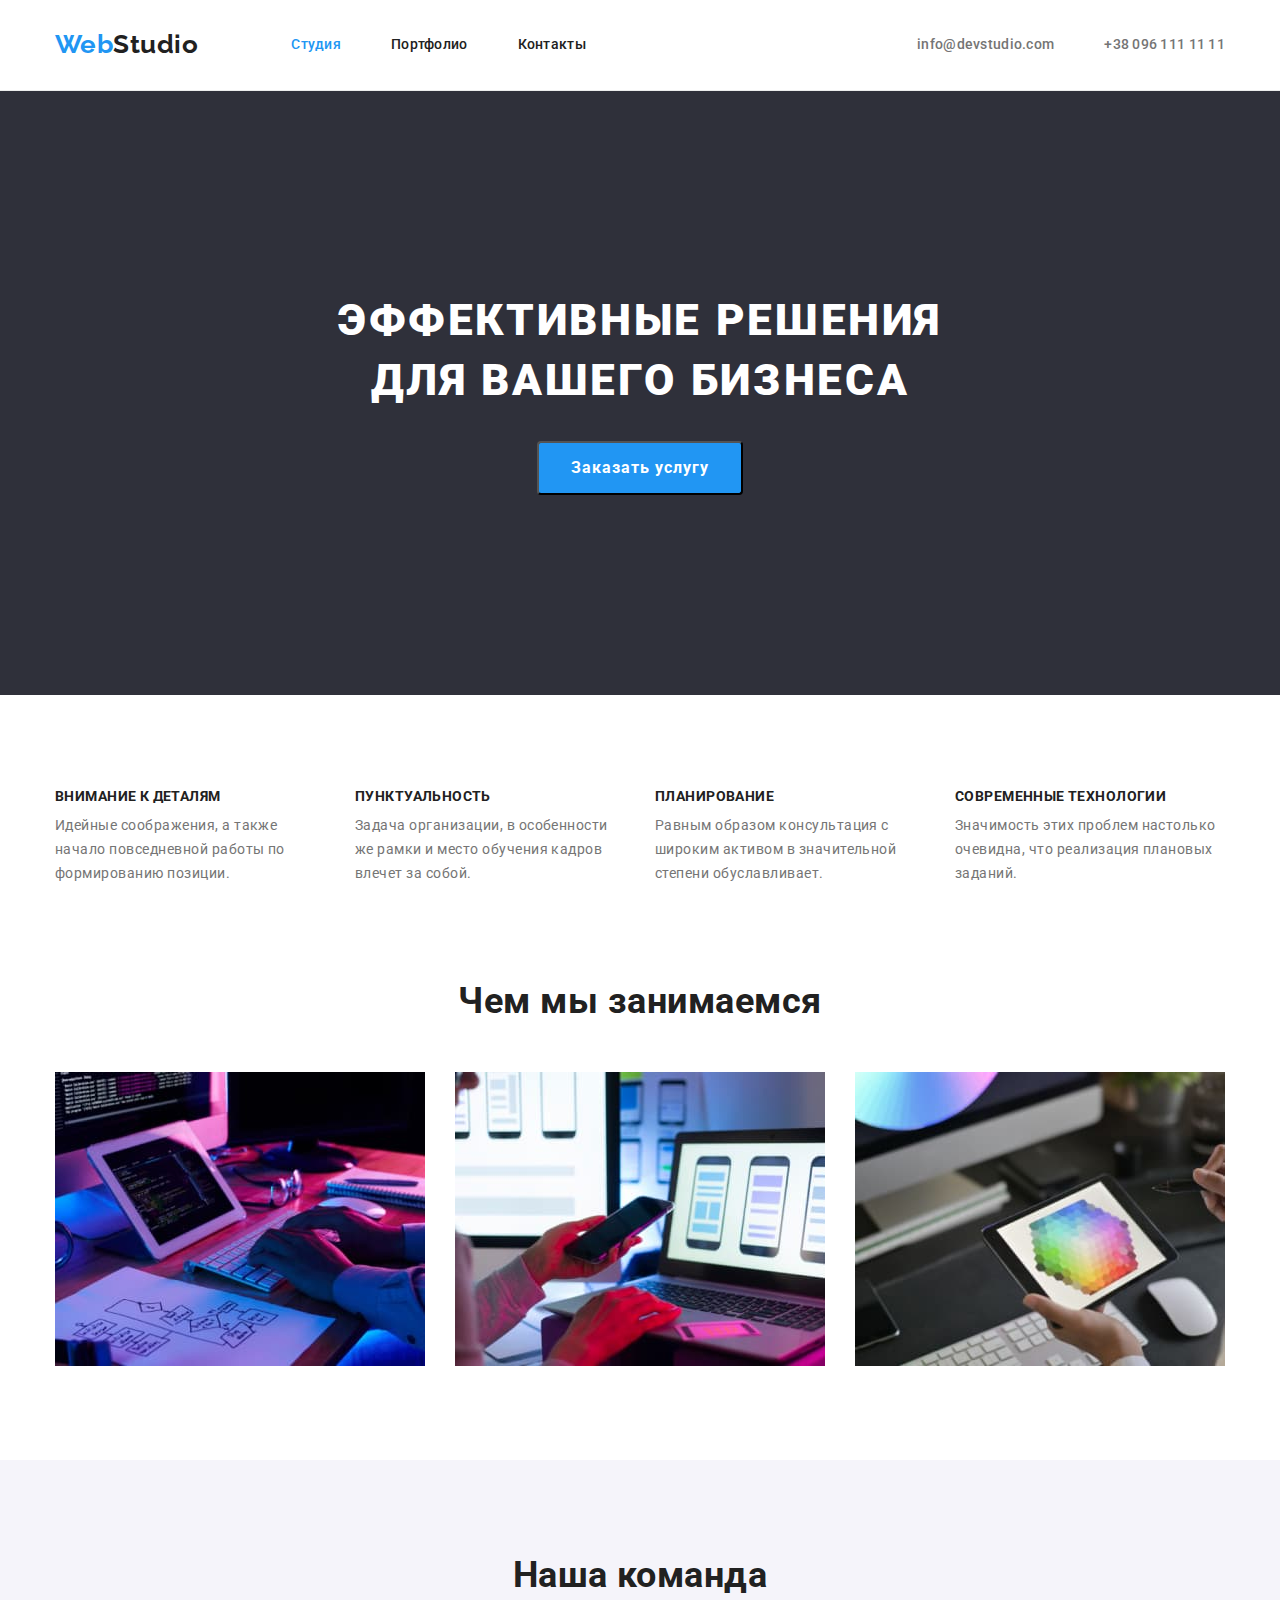
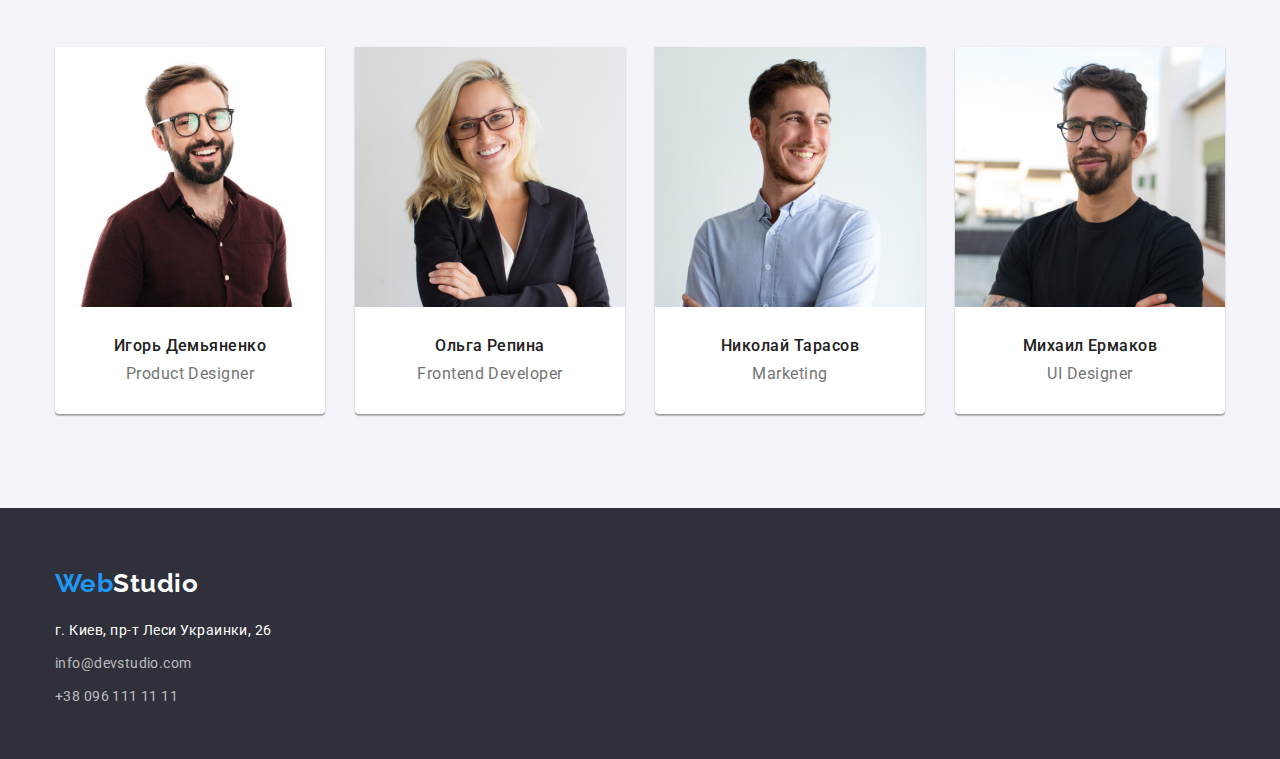
==== commit 5f7cf654: "Убирает outline" ====
--- a/index.html
+++ b/index.html
@@ -84,7 +84,7 @@
         </div>
       </section>
       <!-- Чем мы занимаемся -->
-      <section class="section">
+      <section class="section works-our">
         <div class="container">
           <h2 class="section-title">Чем мы занимаемся</h2>
           <ul class="works-list">
--- a/css/style.css
+++ b/css/style.css
@@ -68,7 +68,6 @@
 
 /* Container */
 .container {
-  outline: 2px solid tomato;
   padding-left: 15px;
   padding-right: 15px;
   margin-left: auto;
@@ -79,7 +78,6 @@
 
 /* Header */
 .page-header {
-  outline: 2px solid tomato;
   border-bottom: 1px solid var(--header-border-color);
 }
 
@@ -113,10 +111,6 @@
   margin-bottom: 32px;
 }
 
-.site-nav-item {
-  outline: 2px solid red;
-}
-
 .site-nav .site-nav-item + .site-nav-item {
   margin-left: 50px;
 }
@@ -124,8 +118,6 @@
 .auth-nav {
   margin-top: 32px;
   margin-bottom: 32px;
-
-  outline: 2px solid tomato;
   display: flex;
   margin-left: auto;
 }
@@ -161,10 +153,6 @@
   line-height: 1.14;
   letter-spacing: 0.02em;
   text-decoration: none;
-}
-
-.auth-nav-item {
-  outline: 2px solid tomato;
 }
 
 .site-nav-link:hover,
@@ -246,7 +234,6 @@
 .section {
   padding-top: 94px;
   padding-bottom: 94px;
-  outline: 2px solid greenyellow;
 }
 
 .visually-hidden {
@@ -286,6 +273,12 @@
   margin: 0;
 }
 
+/* Our Works */
+
+.works-our {
+  padding-top: 0;
+}
+
 .works-list {
   display: flex;
 }
@@ -436,7 +429,3 @@
   font-size: 16px;
   line-height: 1.87;
 }
-
-.projects-list-item {
-  outline: 2px solid red;
-}
